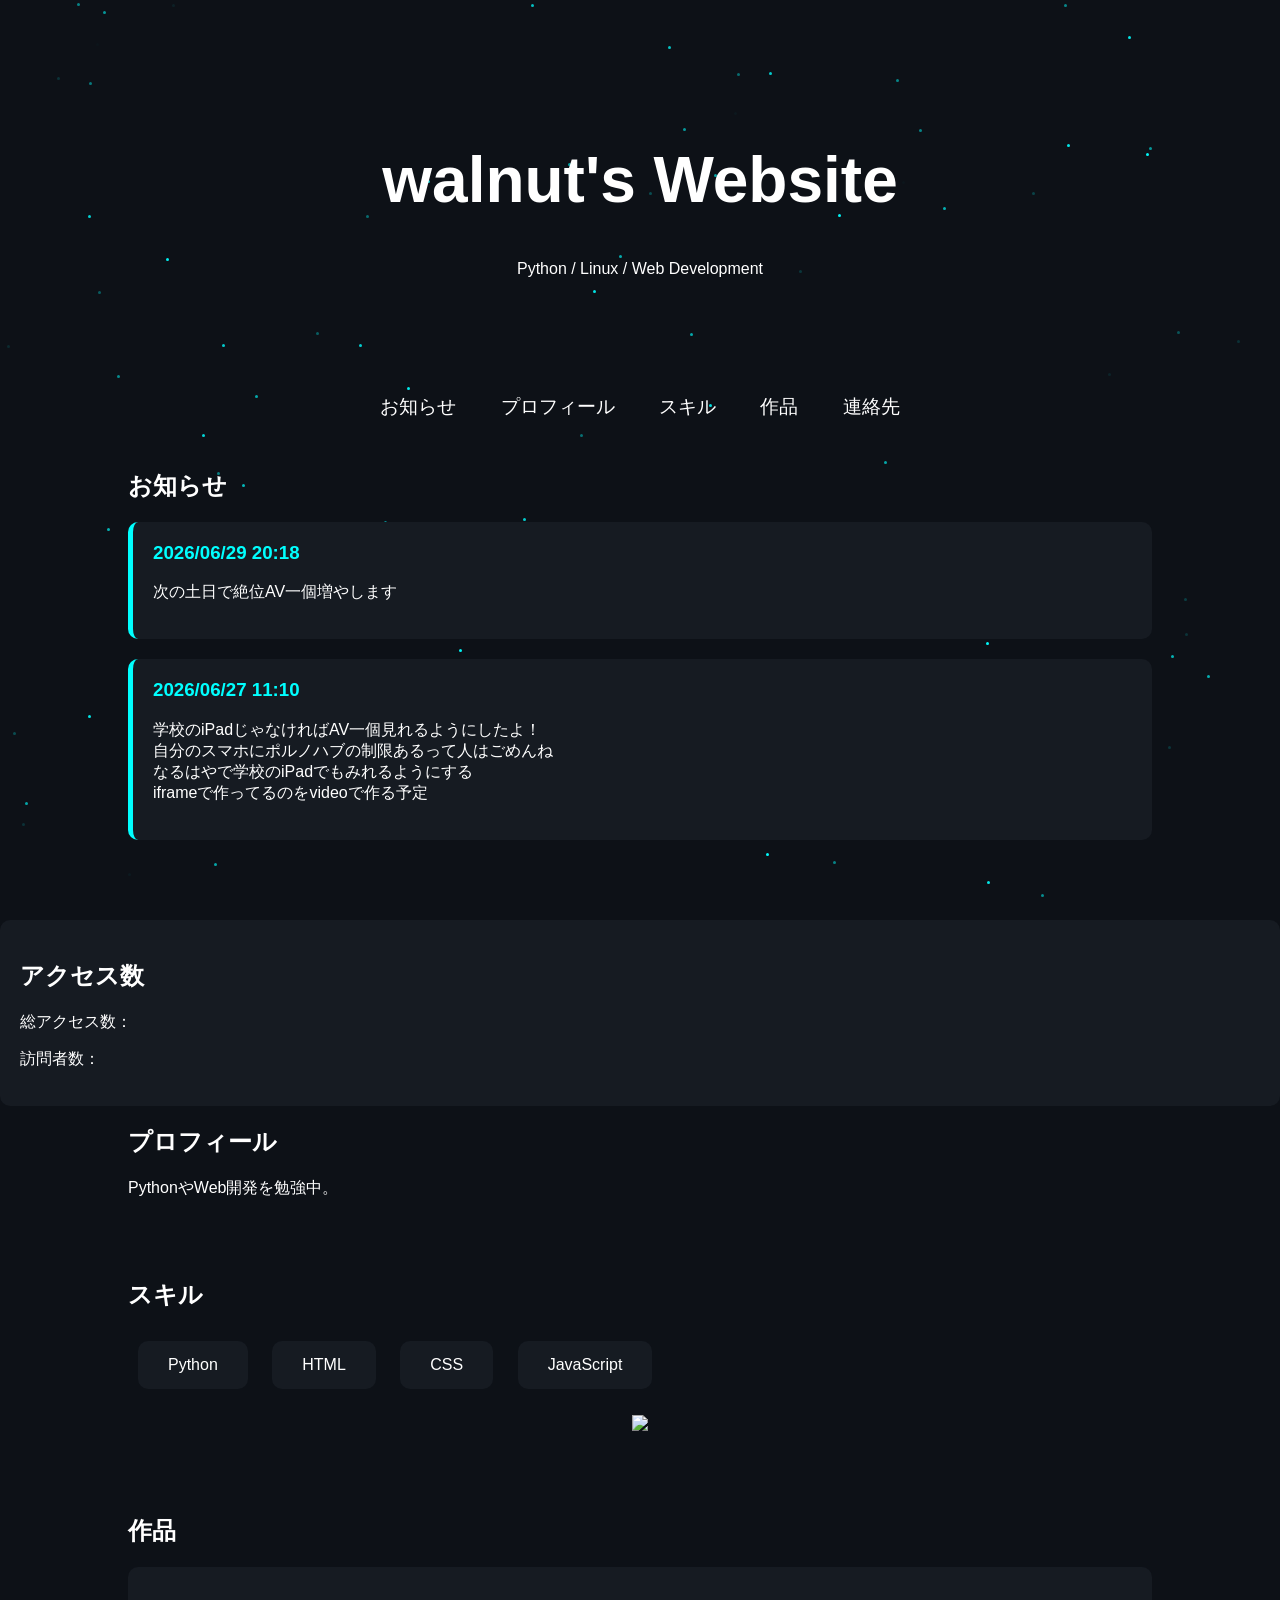
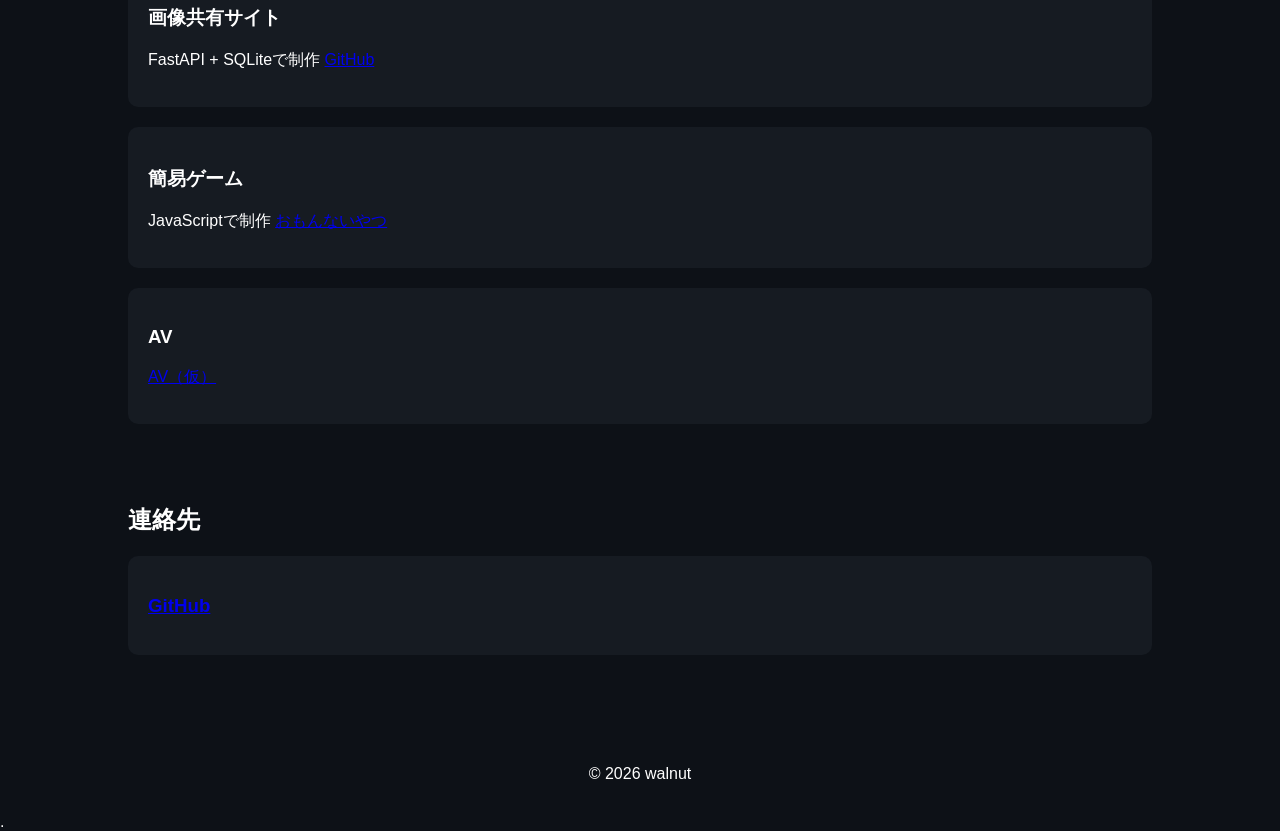
==== index.html @ c6aba279 "index.html を更新" ====
<!DOCTYPE html>
<html lang="ja">

<head>
    <meta charset="UTF-8">

    <!-- スマホ対応 -->
    <meta name="viewport" content="width=device-width, initial-scale=1.0">

    <!-- タイトル -->
    <title>𝓦𝓪𝓵𝓷𝓾𝓽</title>
    <link rel="icon" href="https://avatars.githubusercontent.com/u/241529910?s=96&v=4">

    <!-- CSS読込 -->
    <link rel="stylesheet" href="style.css">
</head>

<body>

    <!-- 背景アニメーション用 -->
    <div id="particles"></div>

    <!-- ヘッダー -->
    <header>

        <h1 id="title">
            walnut's Website
        </h1>

        <p>
            Python / Linux / Web Development
        </p>

    </header>

    <!-- ナビゲーション -->
    <nav>
        <a href="#news">お知らせ</a>
        <a href="#about">プロフィール</a>
        <a href="#skills">スキル</a>
        <a href="#projects">作品</a>
        <a href="#contact">連絡先</a>
    </nav>
<!-- お知らせ -->
<section id="news">

    <h2>お知らせ</h2>
    
    <div class="project">

        <h3>2026/06/29 20:18</h3>

        <p>
            次の土日で絶位AV一個増やします
       </p>

    </div>
        
    <div class="project">

        <h3>2026/06/27 11:10</h3>

        <p>
            学校のiPadじゃなければAV一個見れるようにしたよ！<br>
            自分のスマホにポルノハブの制限あるって人はごめんね<br>
            なるはやで学校のiPadでもみれるようにする<br>
            iframeで作ってるのをvideoで作る予定
       </p>

    </div>
        
<!--    <div class="project">

        <h3>2026/06/27 08:30</h3>

        <p>
            今日は大丈夫そう<br>AVの修正します
        </p>

    </div>

    <div class="project">

        <h3>2026/06/26</h3>

        <p>
            AV追加したいけど、なんかできない...<br>テスト明けに修正します
        </p>

    </div>

    <div class="project">

        <h3>2026/06/27</h3>

        <p>
            YouTubeページを追加しました。
       </p>

    </div>. -->

</section>
<div class="project">
    <h2>アクセス数</h2>

    <p>
        総アクセス数：
        <span id="busuanzi_value_site_pv"></span>
    </p>

    <p>
        訪問者数：
        <span id="busuanzi_value_site_uv"></span>
    </p>
</div>
    <main>

        <!-- 自己紹介 -->
        <section id="about">

            <h2>プロフィール</h2>

            <p>
                PythonやWeb開発を勉強中。
            </p>

        </section>

        <!-- スキル -->
        <section id="skills">

            <h2>スキル</h2>

            <div class="card">
                Python
            </div>

            <div class="card">
                HTML
            </div>

            <div class="card">
                CSS
            </div>

            <div class="card">
                JavaScript
            </div>
            
            <p align="center">
    <img src="https://skillicons.dev/icons?i=py,html,css,js"/>
</p>

        </section>

        <!-- 作品 -->
        <section id="projects">

            <h2>作品</h2>

            <div class="project">

                <h3>画像共有サイト</h3>

                <p>
                    FastAPI + SQLiteで制作
                    <a href="https://github.com/1210walnut/image">
                        GitHub
                    </a>
                </p>

            </div>

            <div class="project">

                <h3>簡易ゲーム</h3>

                <p>
                    JavaScriptで制作
                    <a href="projects/index.html">
                        おもんないやつ
                    </a>
                </p>

            </div>
            
            <div class="project">
                <h3>AV</h3>
                <p>
                    <a href="av/index.html">
                        AV（仮）
                    </a>
            </div>
            
<!--            <div class="project">
                <h3>Youtube</h3>
                <p>
                    <a href="Youtube/index.html">
                        Youtube（仮）
                    </a>
                </p>
            </div>   -->

        </section>

        <!-- 連絡先 -->
        <section id="contact">

            <h2>連絡先</h2>
  <div class="project">
            
            <h3>
                <a href="https://github.com/1210walnut">
                    GitHub
                </a>
                </h3>
                </div>
                
<!--                  <div class="project">
<h3>
                <a href="https://discord.com/invite/5wcKFwxe">
                    discord
                </a>
                
              <!--  <a href="projects/index.html">
                    game
                </a> 
</h3>
            </div> -->

        </section>

    </main>

    <footer>
        © 2026 walnut
    </footer>

    <!-- JavaScript -->
    <script src="script.js"></script>
    .<script async src="//busuanzi.ibruce.info/busuanzi/2.3/busuanzi.pure.mini.js"></script>
</body>

</html>
---- style.css ----
/*
====================================
全体設定
====================================
*/

body {

    margin: 0;

    background: #0d1117;

    color: white;

    font-family: Arial, sans-serif;
}


/*
====================================
背景アニメーション領域
====================================
*/

#particles {

    position: fixed;

    width: 100%;
    height: 100%;

    z-index: -1;
}


/*
====================================
ヘッダー
====================================
*/

header {

    text-align: center;

    padding: 100px 20px;
}


/*
====================================
タイトル
====================================
*/

#title {

    font-size: 4rem;

    animation: glow 2s infinite alternate;
}


/*
光るアニメーション
*/

@keyframes glow {

    from {

        text-shadow:
            0 0 10px cyan;
    }

    to {

        text-shadow:
            0 0 30px cyan,
            0 0 50px cyan;
    }
}


/*
====================================
メニュー
====================================
*/

nav {

    text-align: center;

    margin-bottom: 50px;
}

nav a {

    color: white;

    text-decoration: none;

    margin: 20px;

    font-size: 1.2rem;
}

nav a:hover {

    color: cyan;
}


/*
====================================
各セクション
====================================
*/

section {

    width: 80%;

    margin: auto;

    margin-bottom: 80px;
}

/*
====================================
お知らせ
====================================
*/

#news .project {

    border-left: 5px solid cyan;

}

#news h3 {

    margin-top: 0;

    color: cyan;

}

/*
====================================
スキルカード
====================================
*/

.card {

    display: inline-block;

    padding: 15px 30px;

    background: #161b22;

    border-radius: 10px;

    margin: 10px;

    transition: 0.3s;
}

.card:hover {

    transform: scale(1.1);

    background: #1f2937;
}


/*
====================================
作品カード
====================================
*/

.project {

    background: #161b22;

    padding: 20px;

    margin-top: 20px;

    border-radius: 10px;
}


/*
====================================
フッター
====================================
*/

footer {

    text-align: center;

    padding: 30px;
}
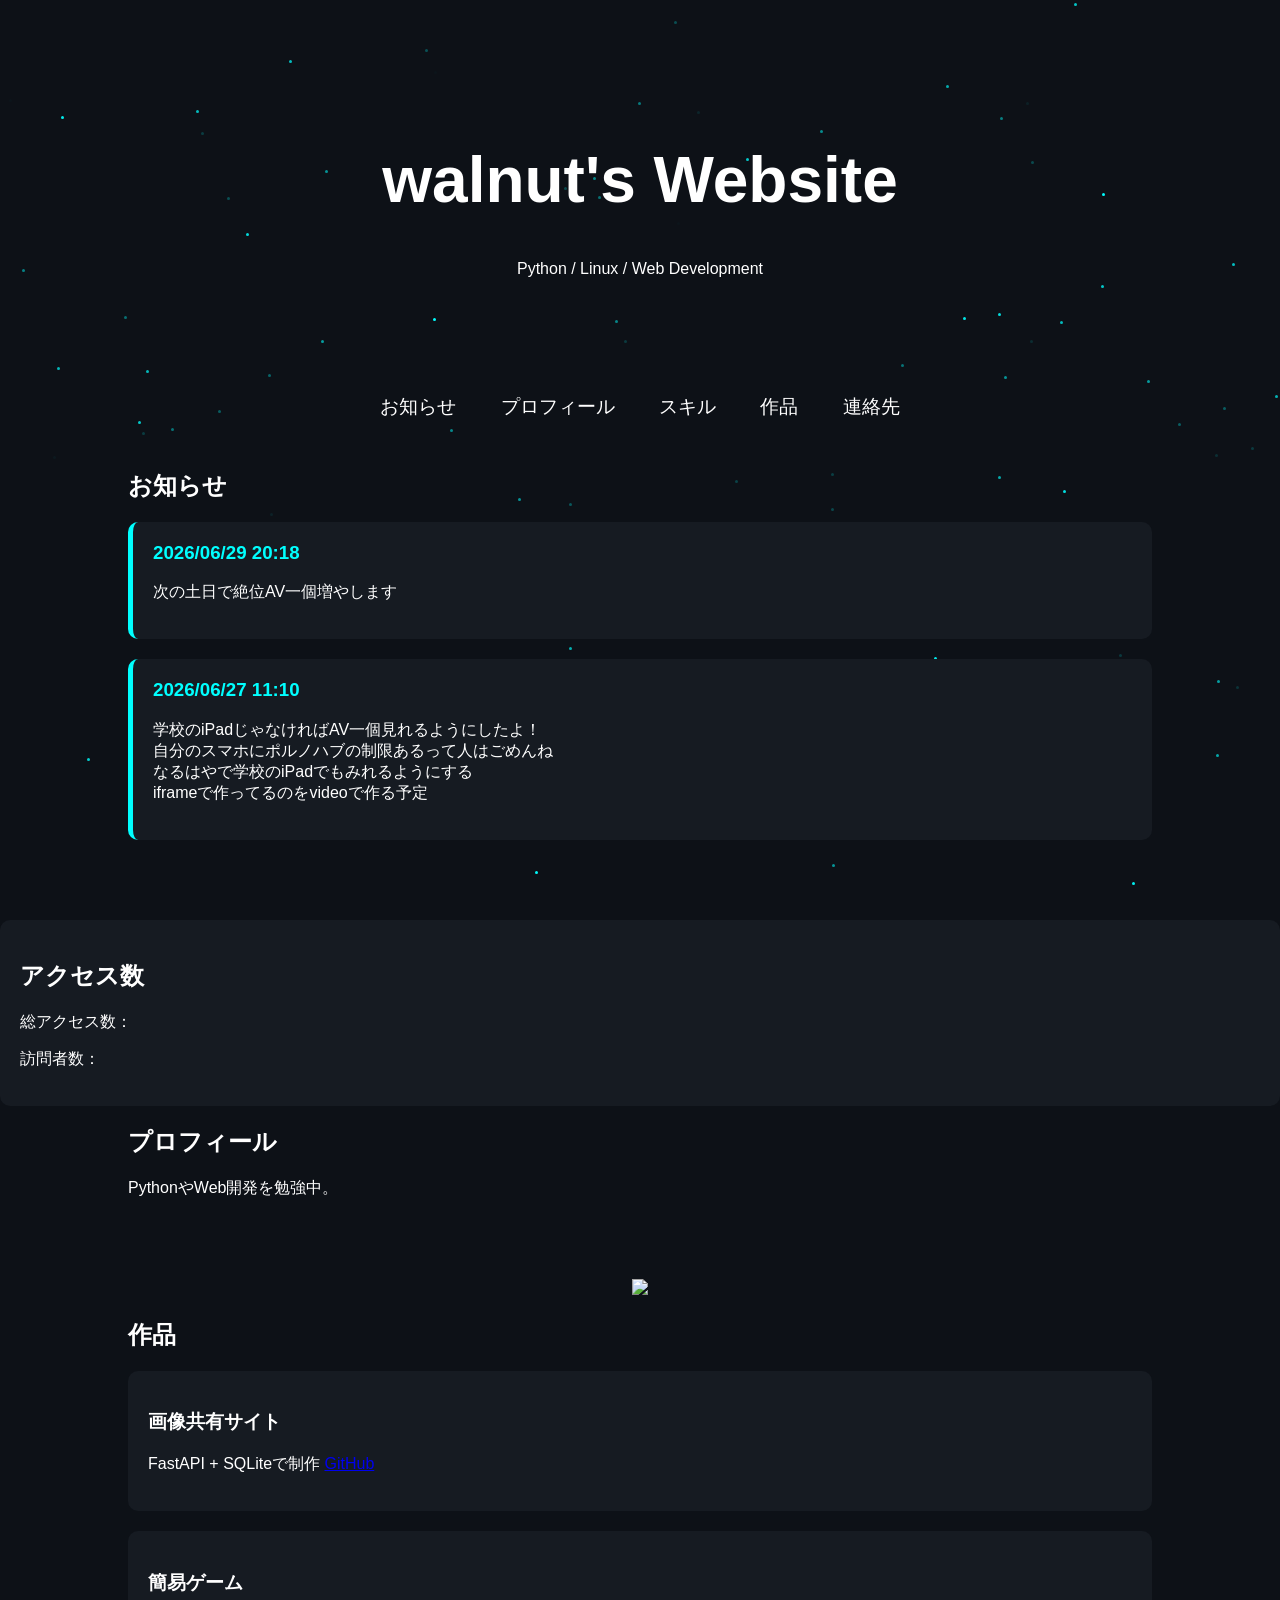
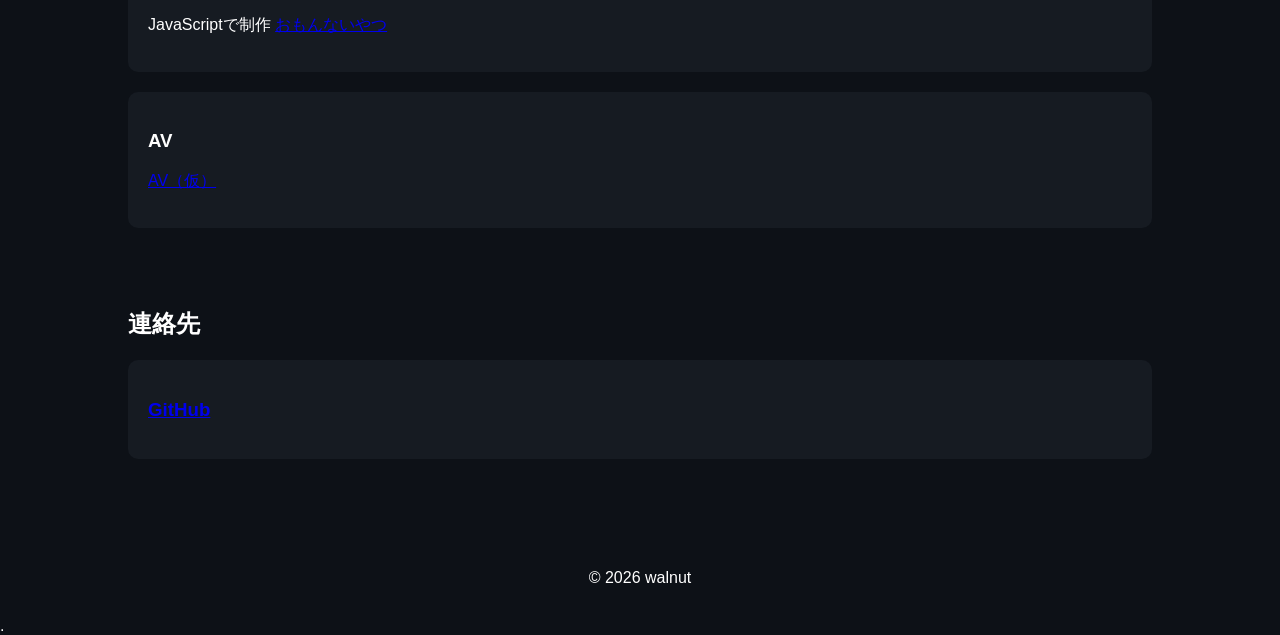
==== commit 28dfcf65: "index.html を更新" ====
--- a/index.html
+++ b/index.html
@@ -127,7 +127,7 @@
         </section>
 
         <!-- スキル -->
-        <section id="skills">
+<!--        <section id="skills">
 
             <h2>スキル</h2>
 
@@ -146,7 +146,7 @@
             <div class="card">
                 JavaScript
             </div>
-            
+            -->
             <p align="center">
     <img src="https://skillicons.dev/icons?i=py,html,css,js"/>
 </p>
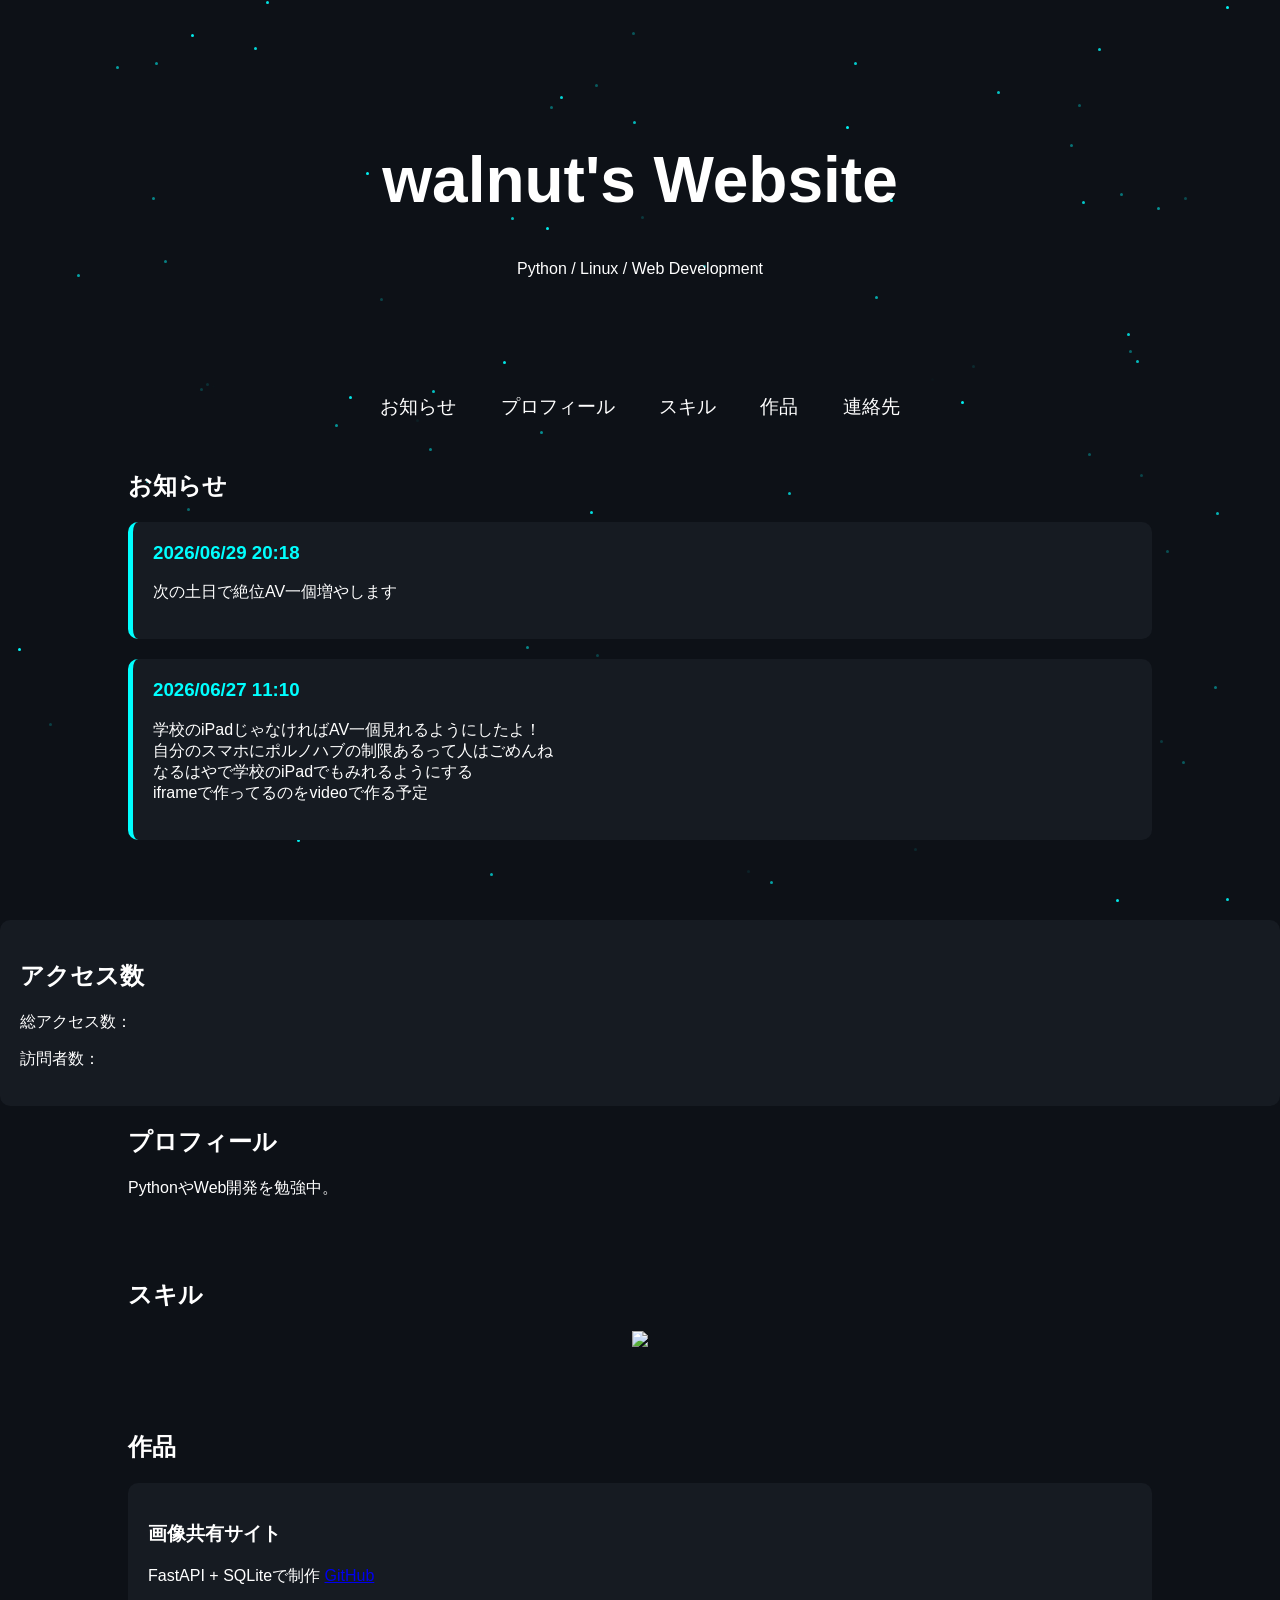
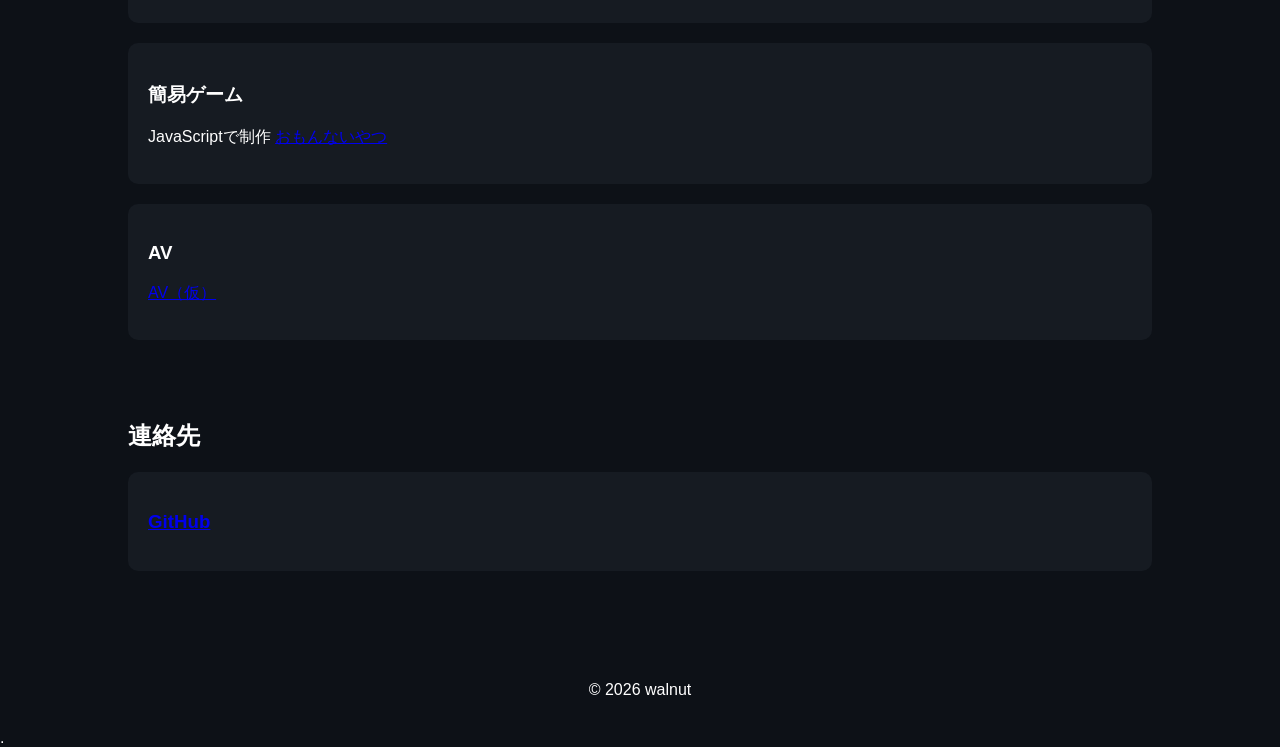
==== commit 54a82419: "index.html を更新" ====
--- a/index.html
+++ b/index.html
@@ -127,11 +127,11 @@
         </section>
 
         <!-- スキル -->
-<!--        <section id="skills">
+        <section id="skills">
 
             <h2>スキル</h2>
 
-            <div class="card">
+  <!--          <div class="card">
                 Python
             </div>
 
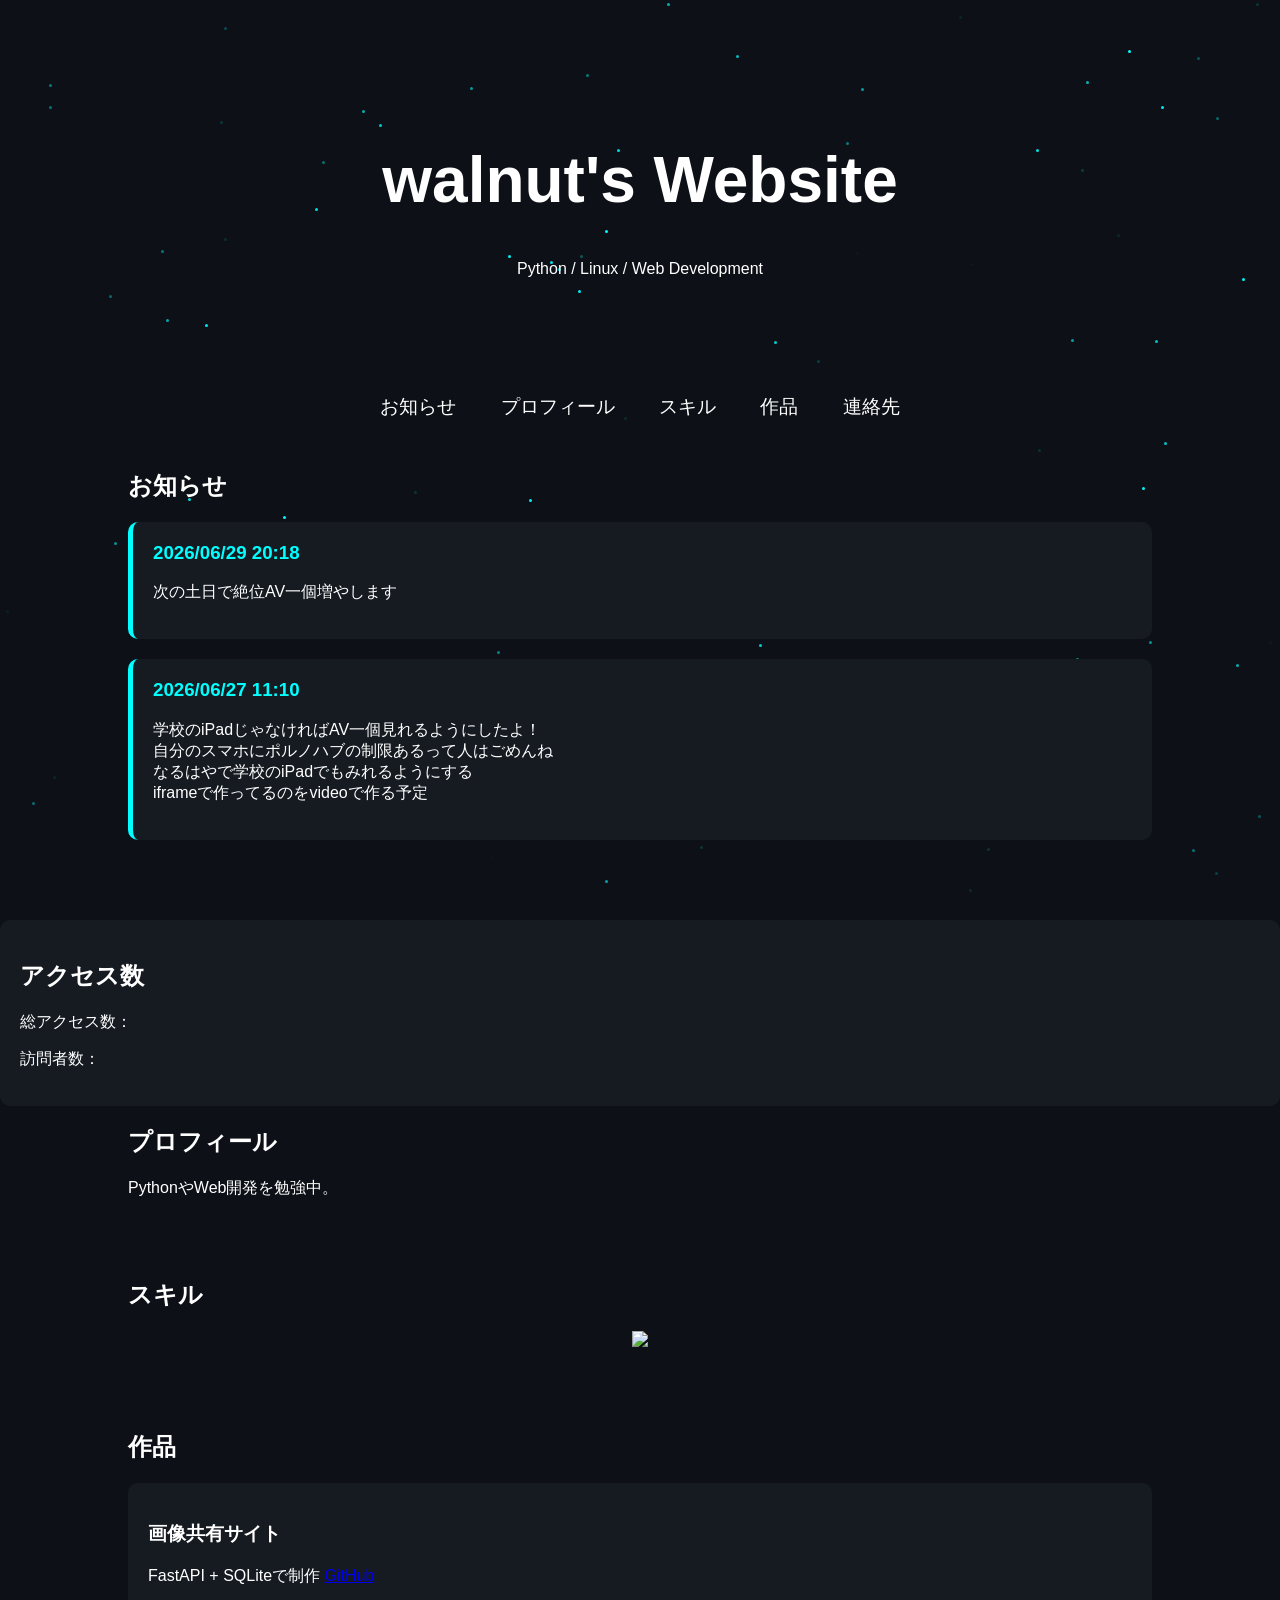
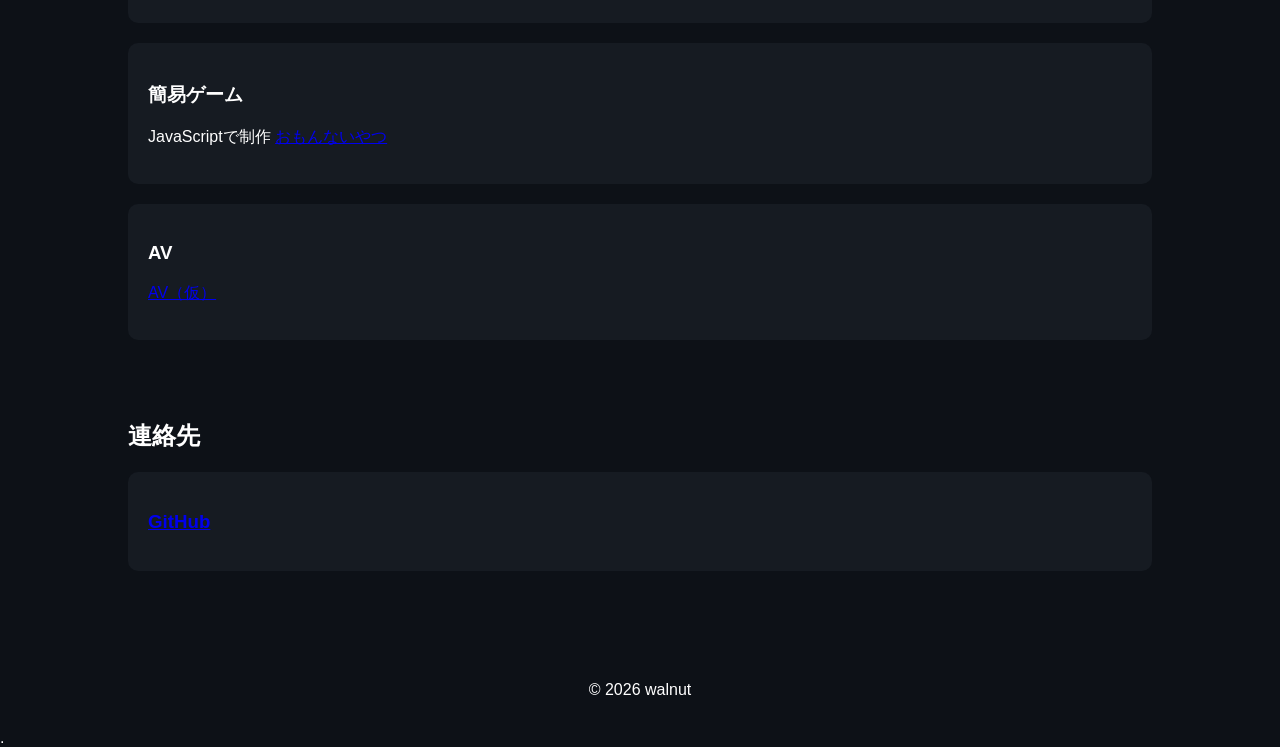
==== commit 1322277d: "index.html を更新" ====
--- a/index.html
+++ b/index.html
@@ -147,8 +147,8 @@
                 JavaScript
             </div>
             -->
-            <p align="center">
-    <img src="https://skillicons.dev/icons?i=py,html,css,js"/>
+<p align="center">
+    <img src="https://skillicons.dev/icons?i=discord,html,css,js,py,vscode,windows,apple&perline=4"/>
 </p>
 
         </section>
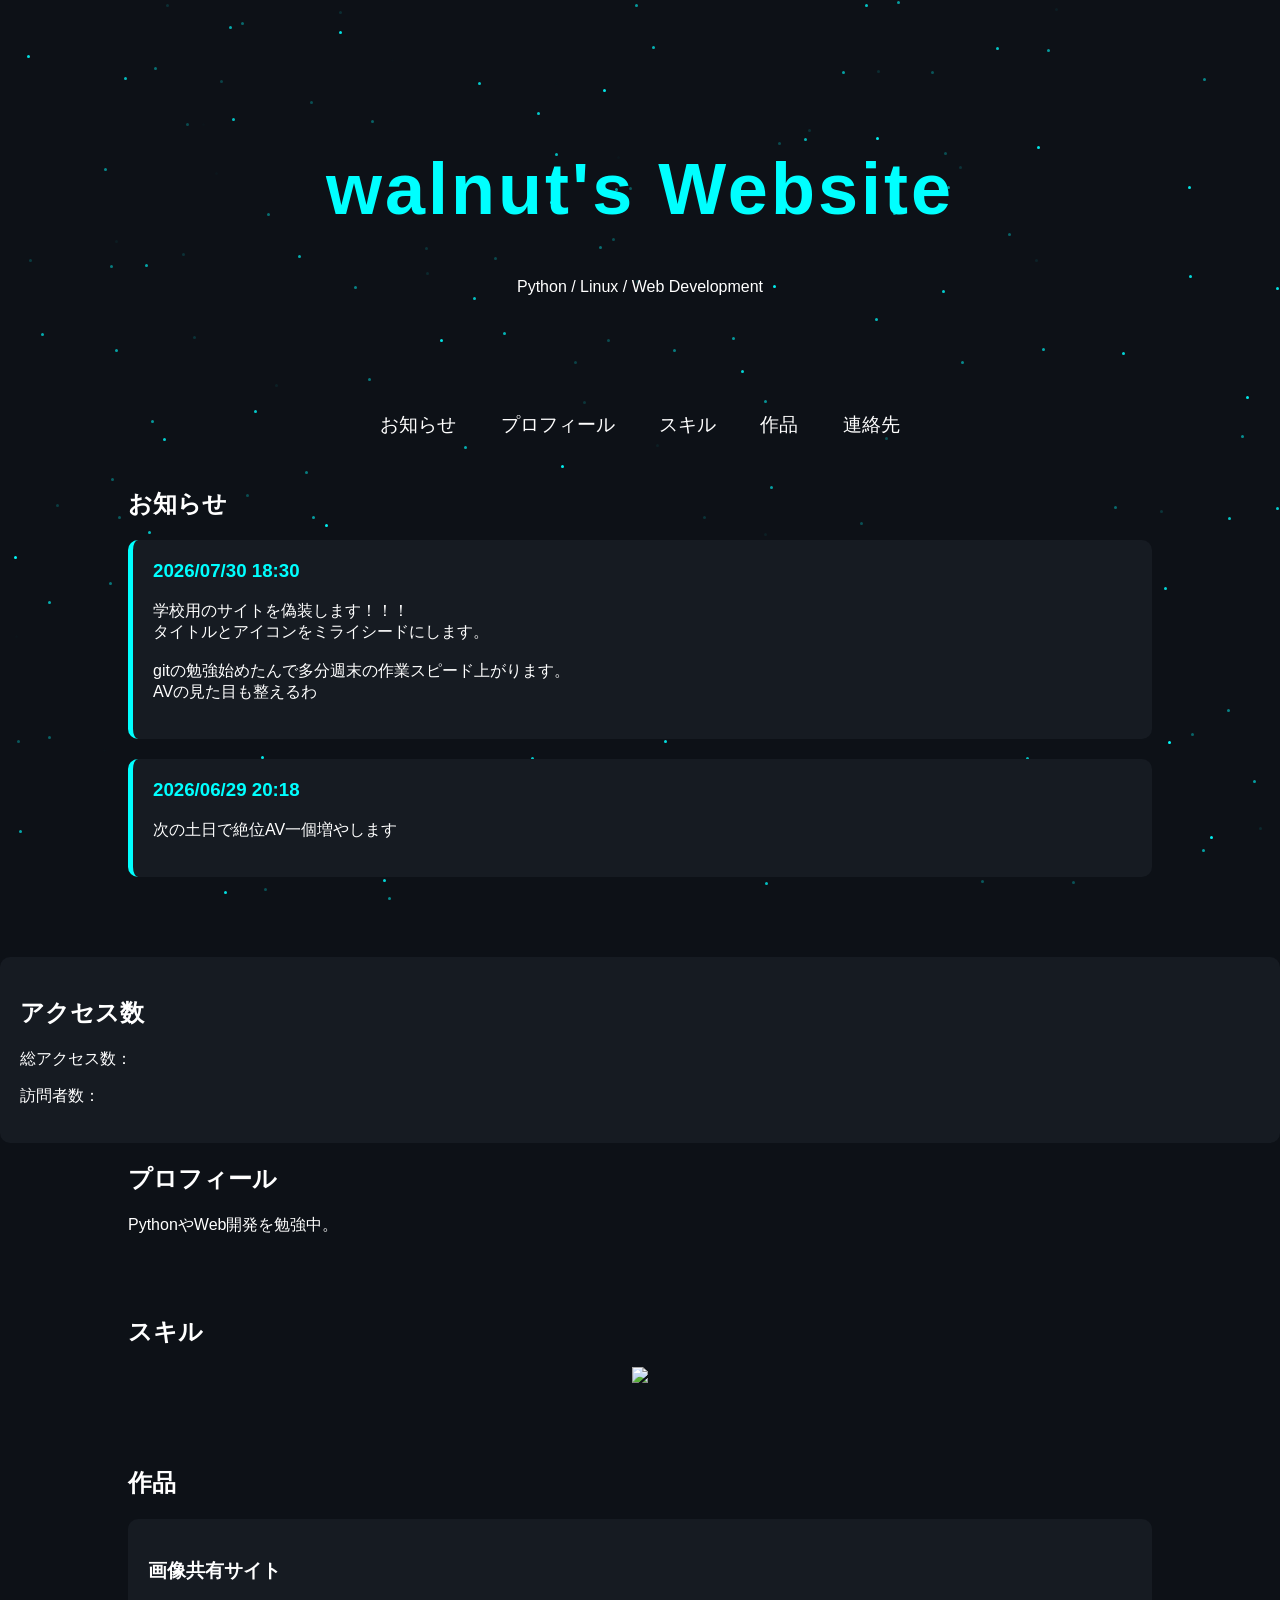
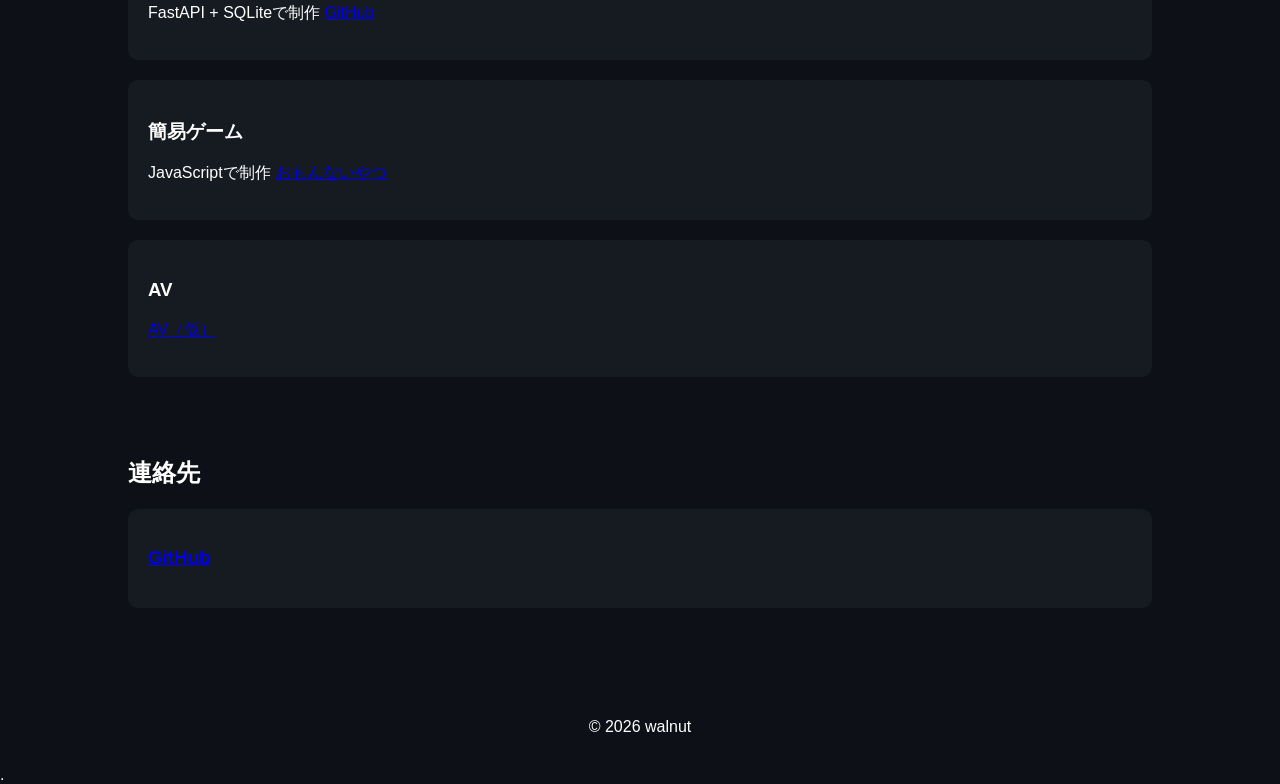
==== commit f0be0601: "index.html を更新" ====
--- a/index.html
+++ b/index.html
@@ -45,6 +45,23 @@
 <section id="news">
 
     <h2>お知らせ</h2>
+
+    <div class="project">
+
+        <h3>2026/07/30 18:30</h3>
+
+        <p>
+            学校用のサイトを偽装します！！！
+            <br>
+            タイトルとアイコンをミライシードにします。
+            <br>
+            <br>
+            gitの勉強始めたんで多分週末の作業スピード上がります。
+            <br>
+            AVの見た目も整えるわ
+        </p>
+
+    </div>
     
     <div class="project">
 
@@ -56,7 +73,7 @@
 
     </div>
         
-    <div class="project">
+<!--    <div class="project">
 
         <h3>2026/06/27 11:10</h3>
 
@@ -68,7 +85,7 @@
        </p>
 
     </div>
-        
+        -->
 <!--    <div class="project">
 
         <h3>2026/06/27 08:30</h3>
--- a/style.css
+++ b/style.css
@@ -43,44 +43,249 @@
 
     text-align: center;
 
-    padding: 100px 20px;
-}
-
+    padding: 100px 20px;
+    
+}
 
 /*
 ====================================
 タイトル
 ====================================
 */
-
-#title {
-
-    font-size: 4rem;
-
-    animation: glow 2s infinite alternate;
-}
+#title {
+
+    font-size: 4.5rem;
+    font-weight: bold;
+    color: #00ffff;
+    letter-spacing: 3px;
+
+    animation: neonBuzz 4s infinite;
+
+}
+
+@keyframes neonBuzz {
+
+    /* 完全に消えている */
+    0% {
+        opacity: 0;
+        text-shadow: none;
+    }
+
+    /* ジッ */
+    2% {
+        opacity: .2;
+        text-shadow: 0 0 3px cyan;
+    }
+
+    /* 消える */
+    4% {
+        opacity: 0;
+        text-shadow: none;
+    }
+
+    /* カチッ */
+    6% {
+        opacity: 1;
+        text-shadow:
+            0 0 5px cyan,
+            0 0 10px cyan,
+            0 0 20px cyan;
+    }
+
+    /* また消える */
+    8% {
+        opacity: 0;
+        text-shadow: none;
+    }
+
+    /* ジジッ */
+    10% {
+        opacity: .4;
+        text-shadow:
+            0 0 5px cyan;
+    }
+
+    12% {
+        opacity: 0;
+        text-shadow: none;
+    }
+
+    /* 点く */
+    15% {
+        opacity: 1;
+        text-shadow:
+            0 0 5px cyan,
+            0 0 15px cyan,
+            0 0 30px cyan,
+            0 0 60px cyan;
+    }
+
+    /* 少し暗くなる */
+    18% {
+        opacity: .6;
+    }
+
+    /* ジッ */
+    20% {
+        opacity: .9;
+    }
+
+    22% {
+        opacity: .2;
+        text-shadow:
+            0 0 2px cyan;
+    }
+
+    /* 最後のカチッ */
+    25% {
+        opacity: 1;
+        text-shadow:
+            0 0 5px cyan,
+            0 0 15px cyan,
+            0 0 30px cyan,
+            0 0 60px cyan,
+            0 0 120px cyan;
+    }
+
+    /* 安定して光る */
+    30%,
+    100% {
+        opacity: 1;
+        text-shadow:
+            0 0 5px cyan,
+            0 0 10px cyan,
+            0 0 20px cyan,
+            0 0 40px cyan,
+            0 0 80px cyan,
+            0 0 120px cyan;
+    }
+
+}
+/*
+====================================
+蛍光灯みたいな
+====================================
+#title {
+    font-size: 4rem;
+    color: #00ffff;
+    text-align: center;
+    margin: 0;
+    font-weight: bold;
+    letter-spacing: 3px;
+
+    animation: flicker 2.5s infinite;
+
+    text-shadow:
+        0 0 5px #00ffff,
+        0 0 10px #00ffff,
+        0 0 20px #00ffff,
+        0 0 40px #00ffff,
+        0 0 80px #00ffff;
+}
+
+@keyframes flicker {
+
+    /* 点灯 */
+    
+/*
+
+    0%, 4%, 100% {
+        opacity: 1;
+        text-shadow:
+            0 0 5px #00ffff,
+            0 0 10px #00ffff,
+            0 0 20px #00ffff,
+            0 0 40px #00ffff,
+            0 0 80px #00ffff;
+    }
+
+    /* 少し暗くなる */
+    
+/*
+    5%, 6% {
+        opacity: 0.3;
+    }
+
+    /* 消える */
+    
+/*
+
+    7%, 8% {
+        opacity: 0;
+        text-shadow: none;
+    }
+
+    /* カチッと点く */
+    9%, 10% {
+        opacity: 1;
+    }
+
+    /* また消える */
+    
+/*
+
+    11%, 12% {
+        opacity: 0;
+    }
+
+    /* カチッ */
+    
+/*
+
+    13%, 14% {
+        opacity: 1;
+    }
+
+    /* 少し暗い */
+    
+/*
+
+    15% {
+        opacity: 0.5;
+    }
+
+    /* 完全点灯 */
+    
+/*
+
+    16%, 100% {
+        opacity: 1;
+    }
+}
+
+*/
 
 
 /*
 光るアニメーション
 */
-
-@keyframes glow {
-
-    from {
-
-        text-shadow:
-            0 0 10px cyan;
-    }
-
-    to {
-
-        text-shadow:
-            0 0 30px cyan,
-            0 0 50px cyan;
-    }
-}
-
+
+/*
+@keyframes neonGlow {
+
+    from {
+
+        text-shadow:
+            0 0 5px #00ffff,
+            0 0 10px #00ffff,
+            0 0 20px #00ffff,
+            0 0 40px #00ffff,
+            0 0 80px #00ffff;
+    }
+
+    to {
+
+        text-shadow:
+            0 0 10px #00ffff,
+            0 0 20px #00ffff,
+            0 0 40px #00ffff,
+            0 0 80px #00ffff,
+            0 0 120px #00ffff;
+    }
+
+}
+
+*/
 
 /*
 ====================================
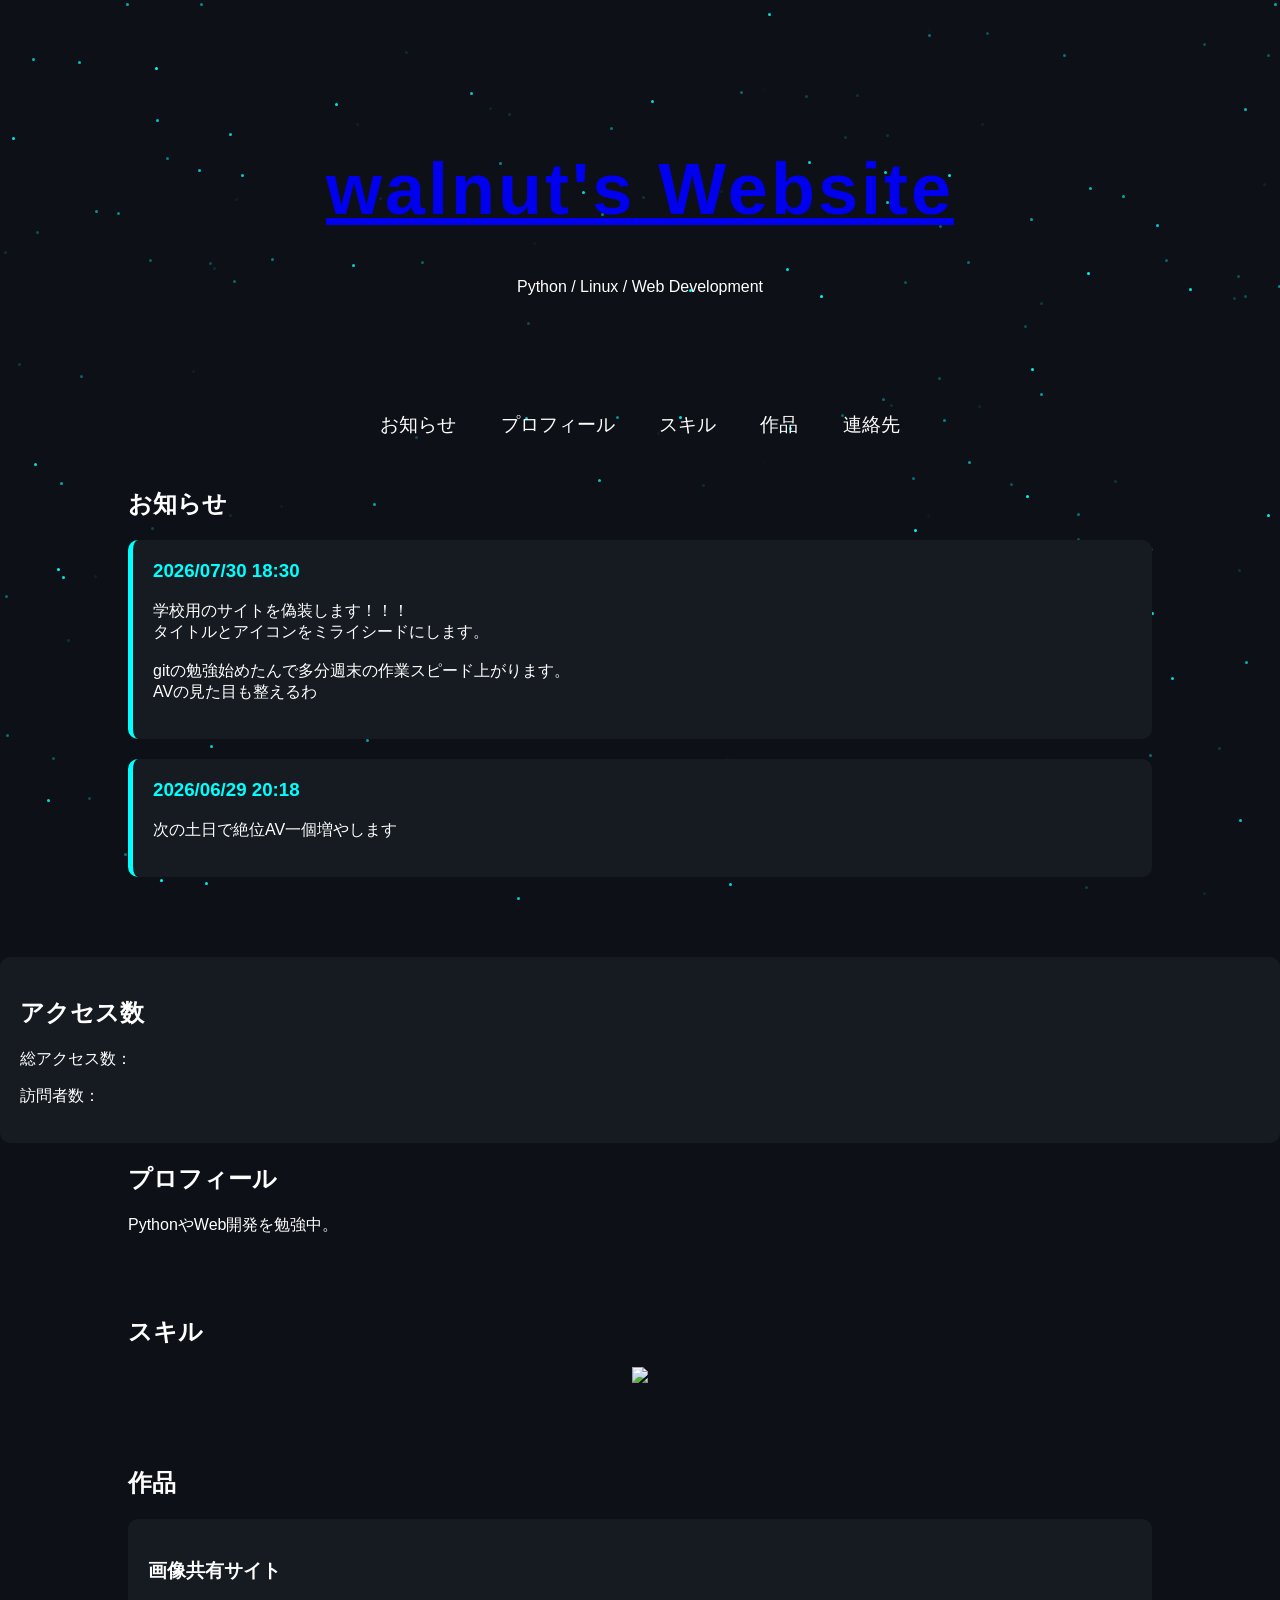
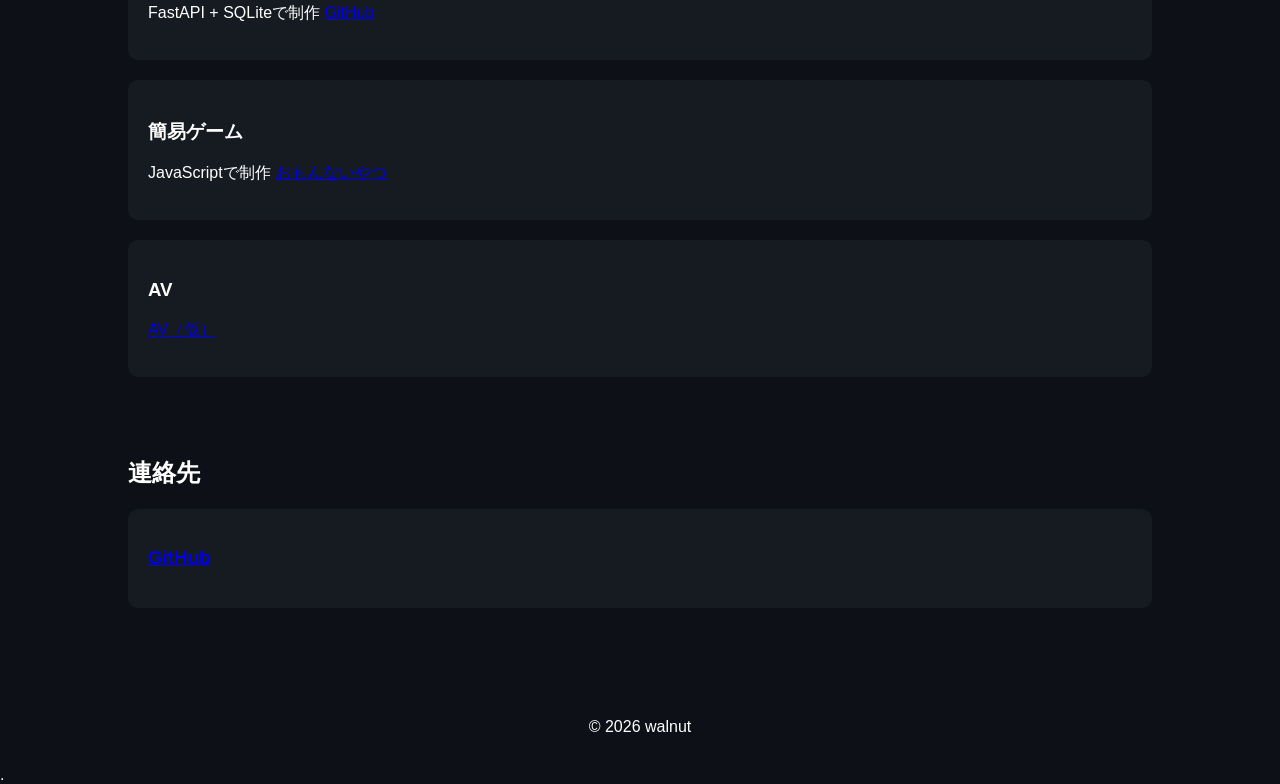
==== commit eee2d0f7: "index.html を更新" ====
--- a/index.html
+++ b/index.html
@@ -23,8 +23,10 @@
     <!-- ヘッダー -->
     <header>
 
-        <h1 id="title">
-            walnut's Website
+        <h1 id="title">
+            <a href="school/">
+            walnut's Website
+            </a>
         </h1>
 
         <p>
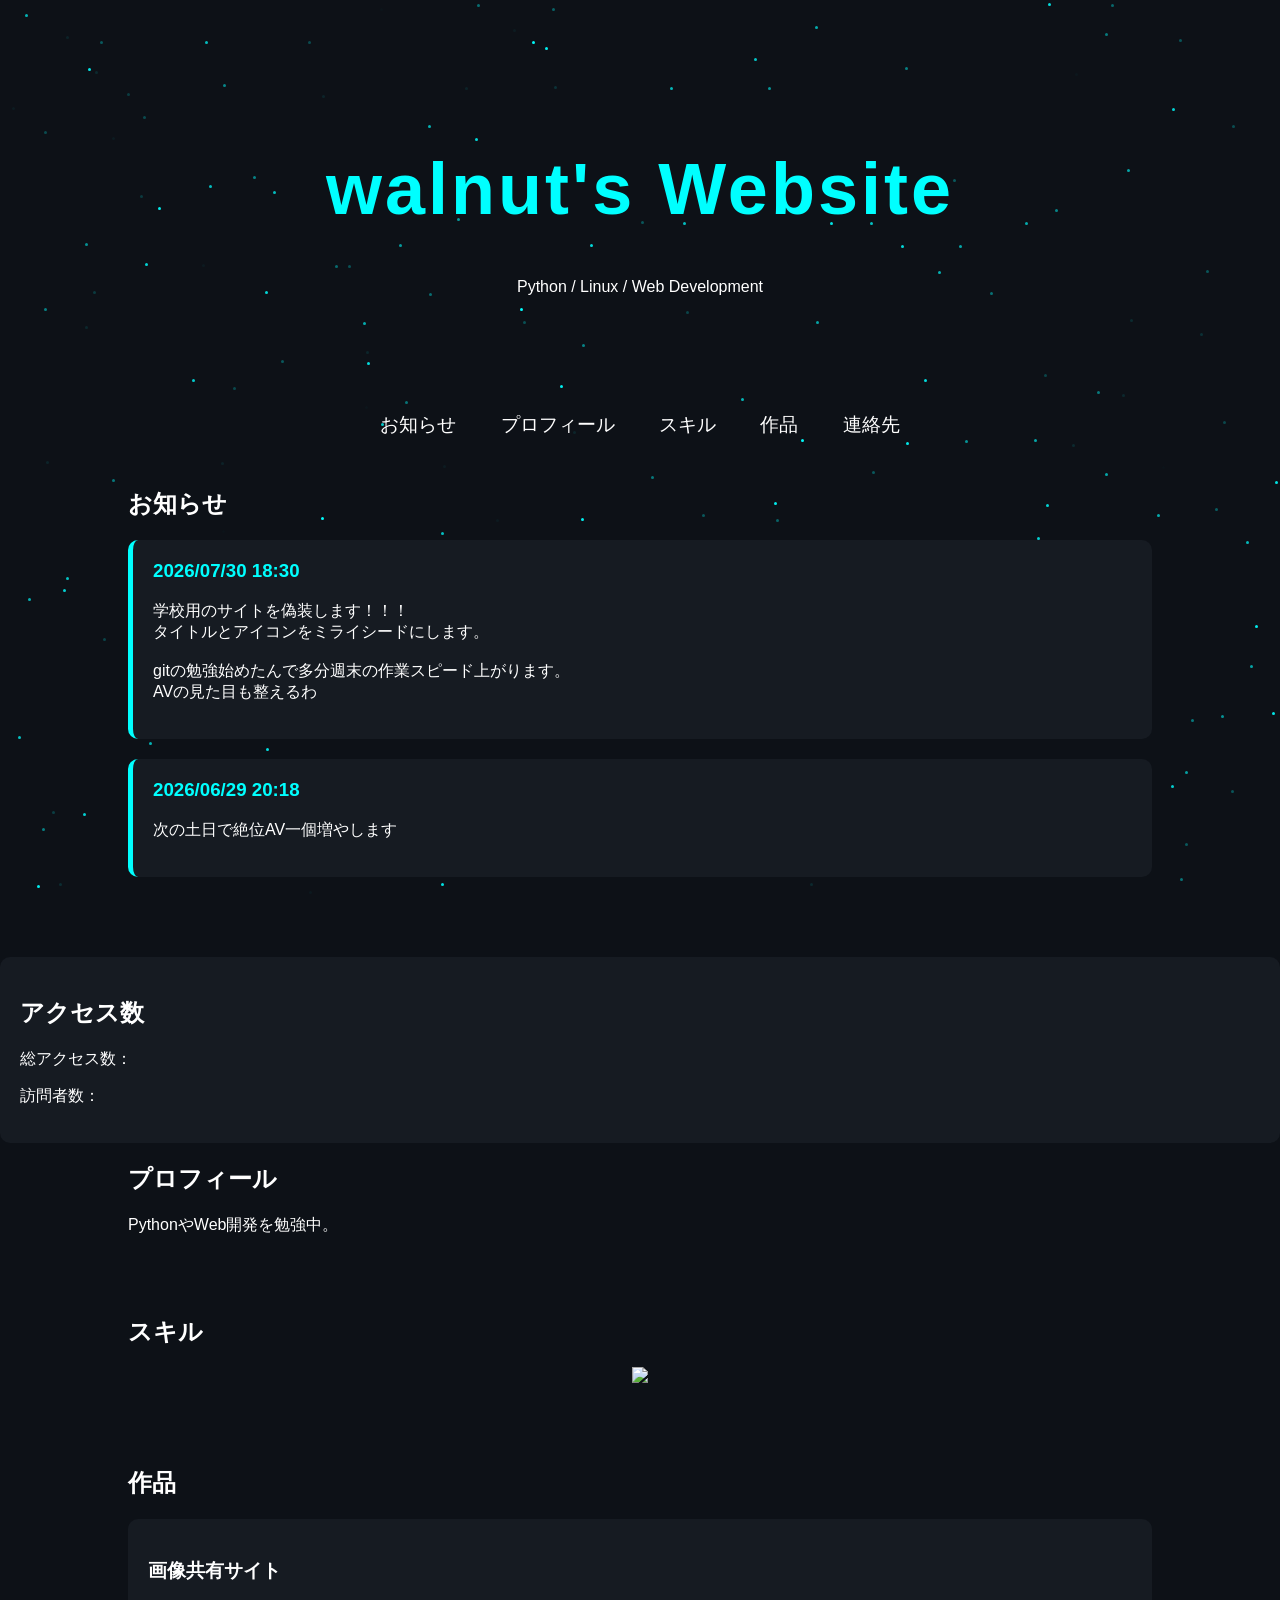
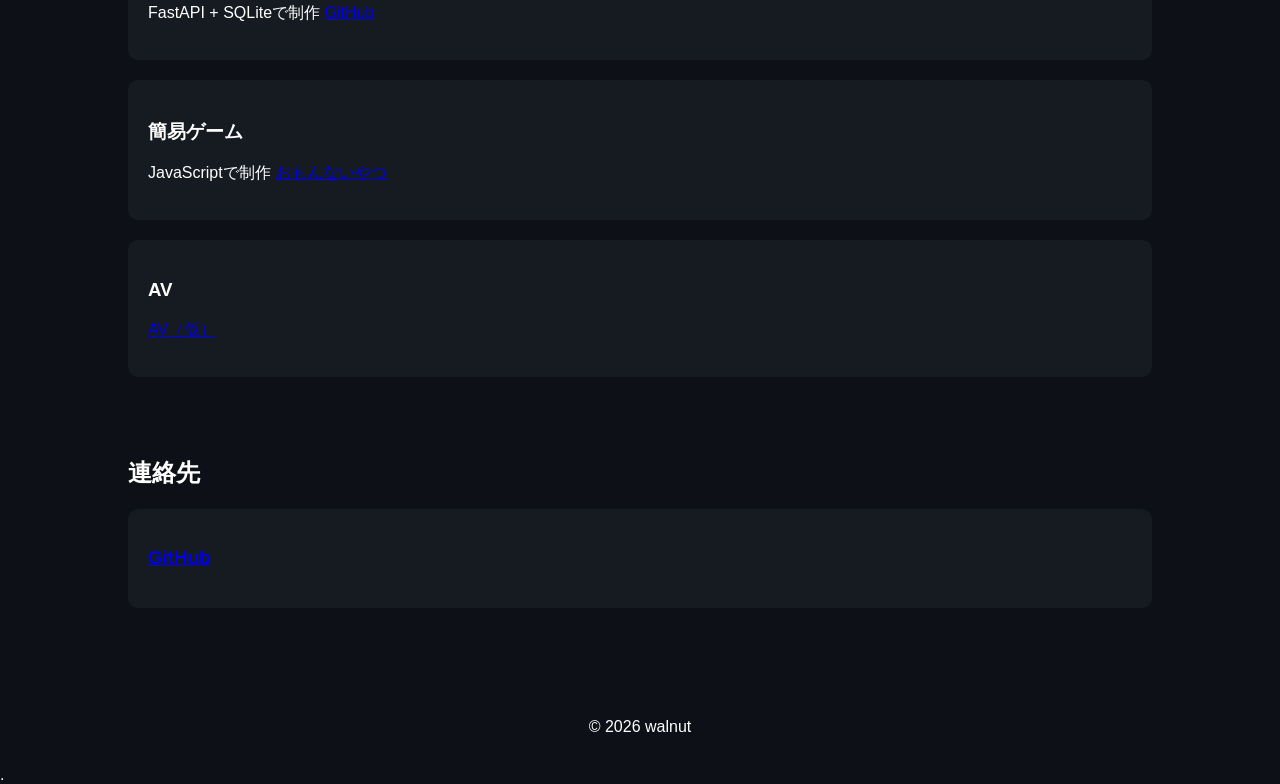
==== commit d4675fe7: "index.html を更新" ====
--- a/index.html
+++ b/index.html
@@ -23,10 +23,8 @@
     <!-- ヘッダー -->
     <header>
 
-        <h1 id="title">
-            <a href="school/">
-            walnut's Website
-            </a>
+        <h1 id="title">
+            walnut's Website
         </h1>
 
         <p>
@@ -167,7 +165,9 @@
             </div>
             -->
 <p align="center">
+    <a href="school/">
     <img src="https://skillicons.dev/icons?i=discord,html,css,js,py,vscode,windows,apple&perline=4"/>
+    </a>
 </p>
 
         </section>
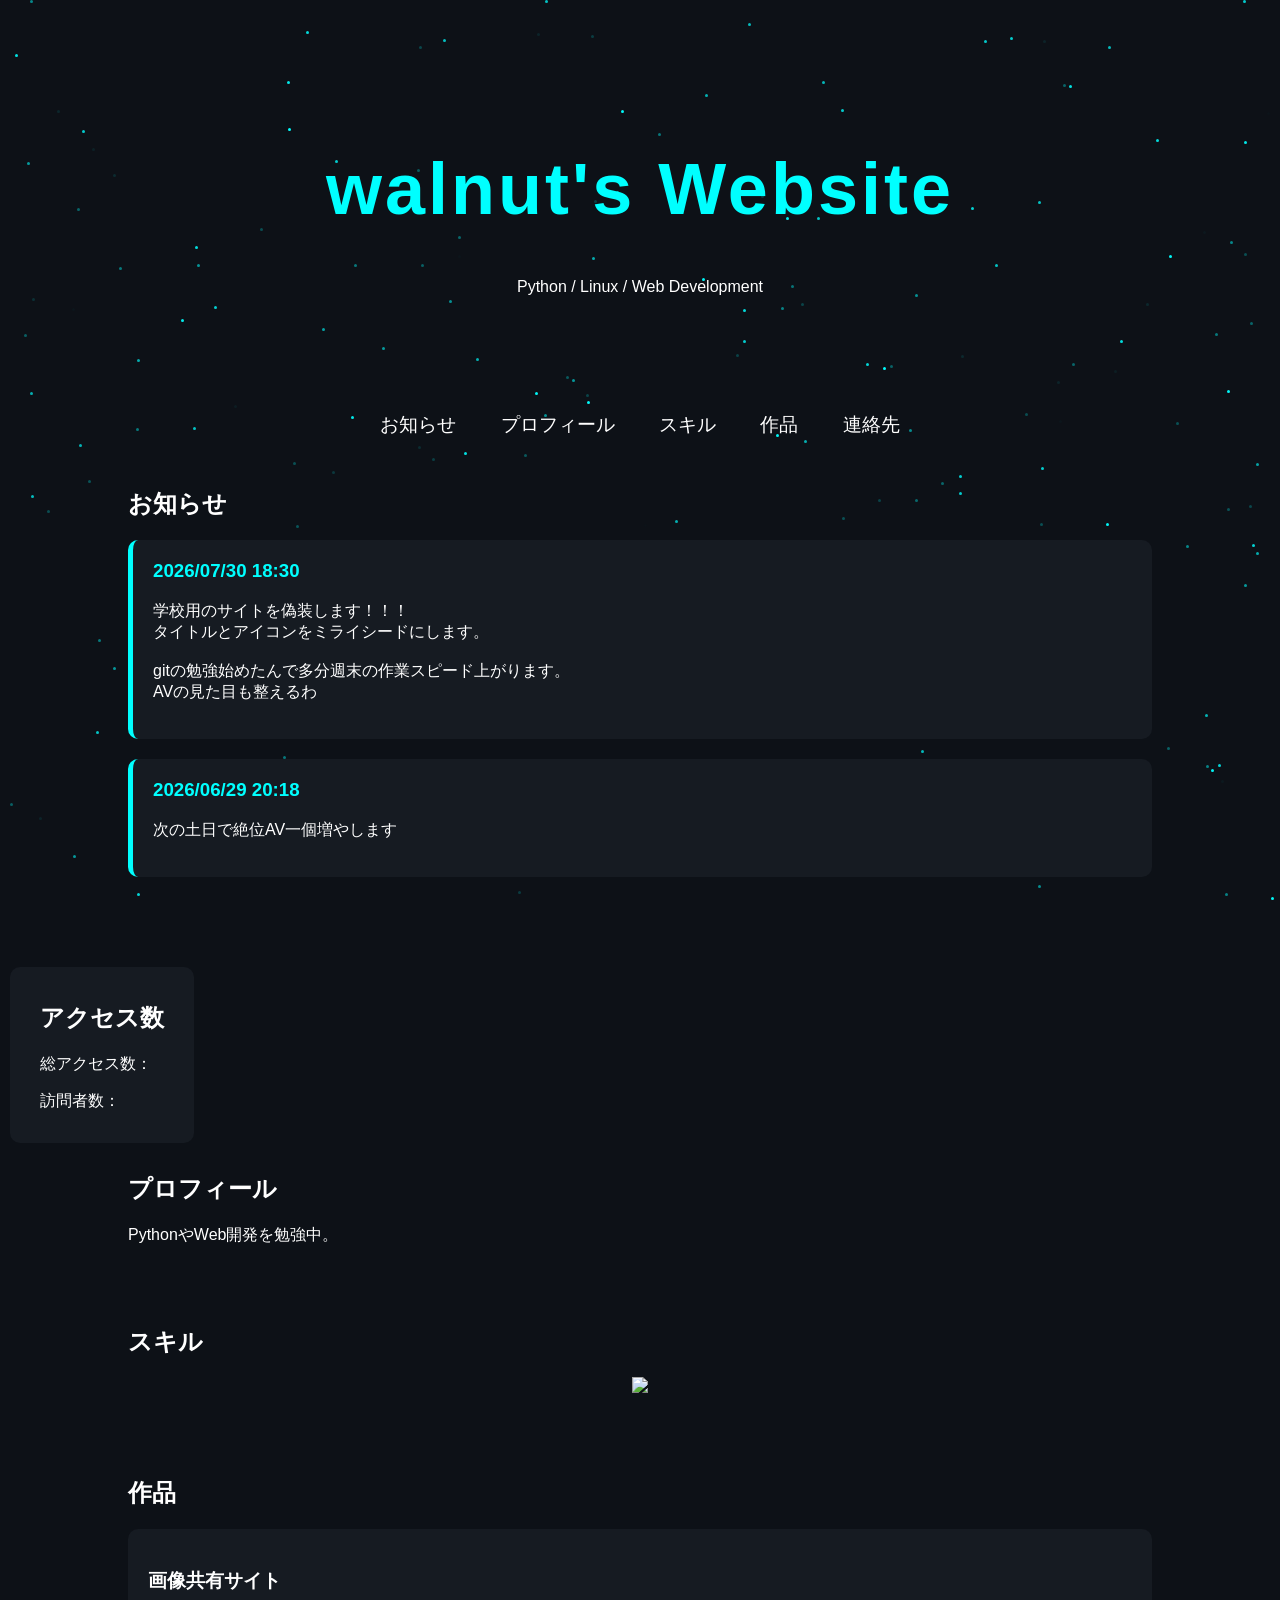
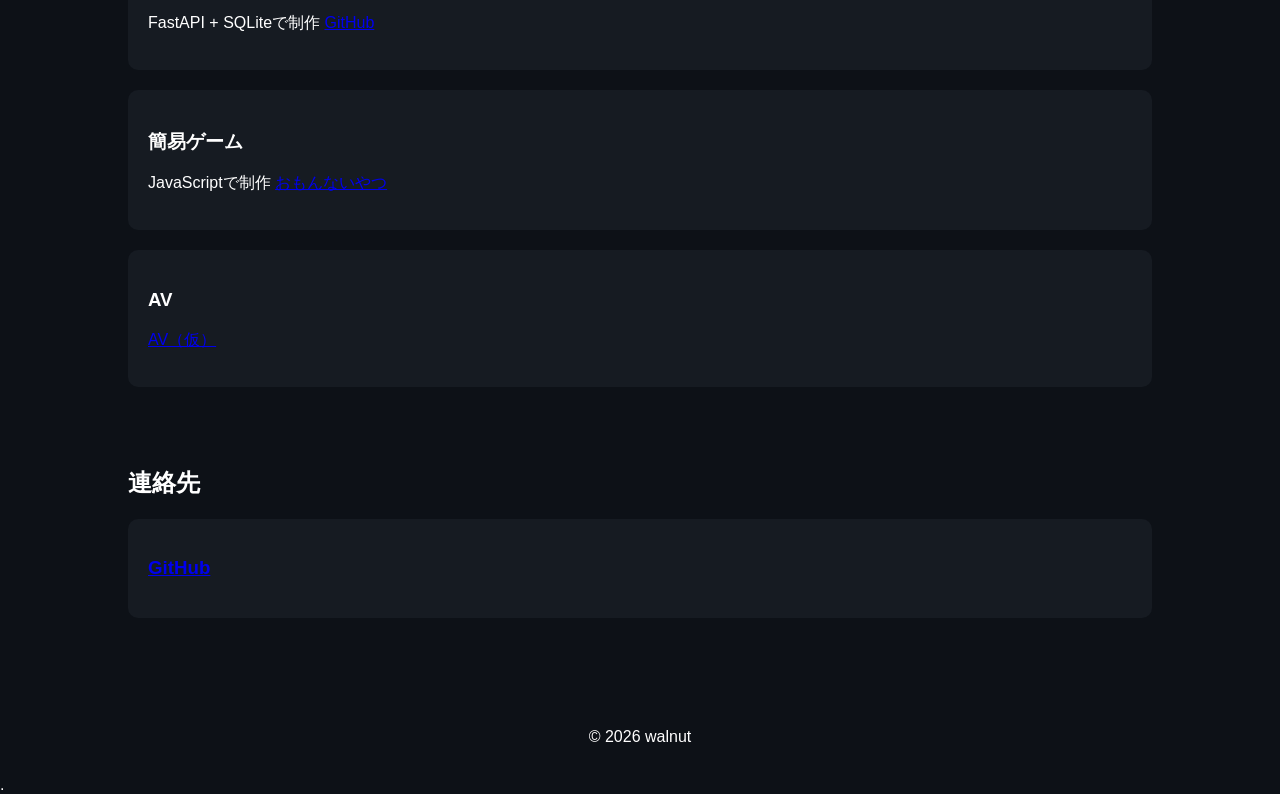
==== commit 513dbfbd: "index.html を更新" ====
--- a/index.html
+++ b/index.html
@@ -117,7 +117,7 @@
     </div>. -->
 
 </section>
-<div class="project">
+<div class="card">
     <h2>アクセス数</h2>
 
     <p>
